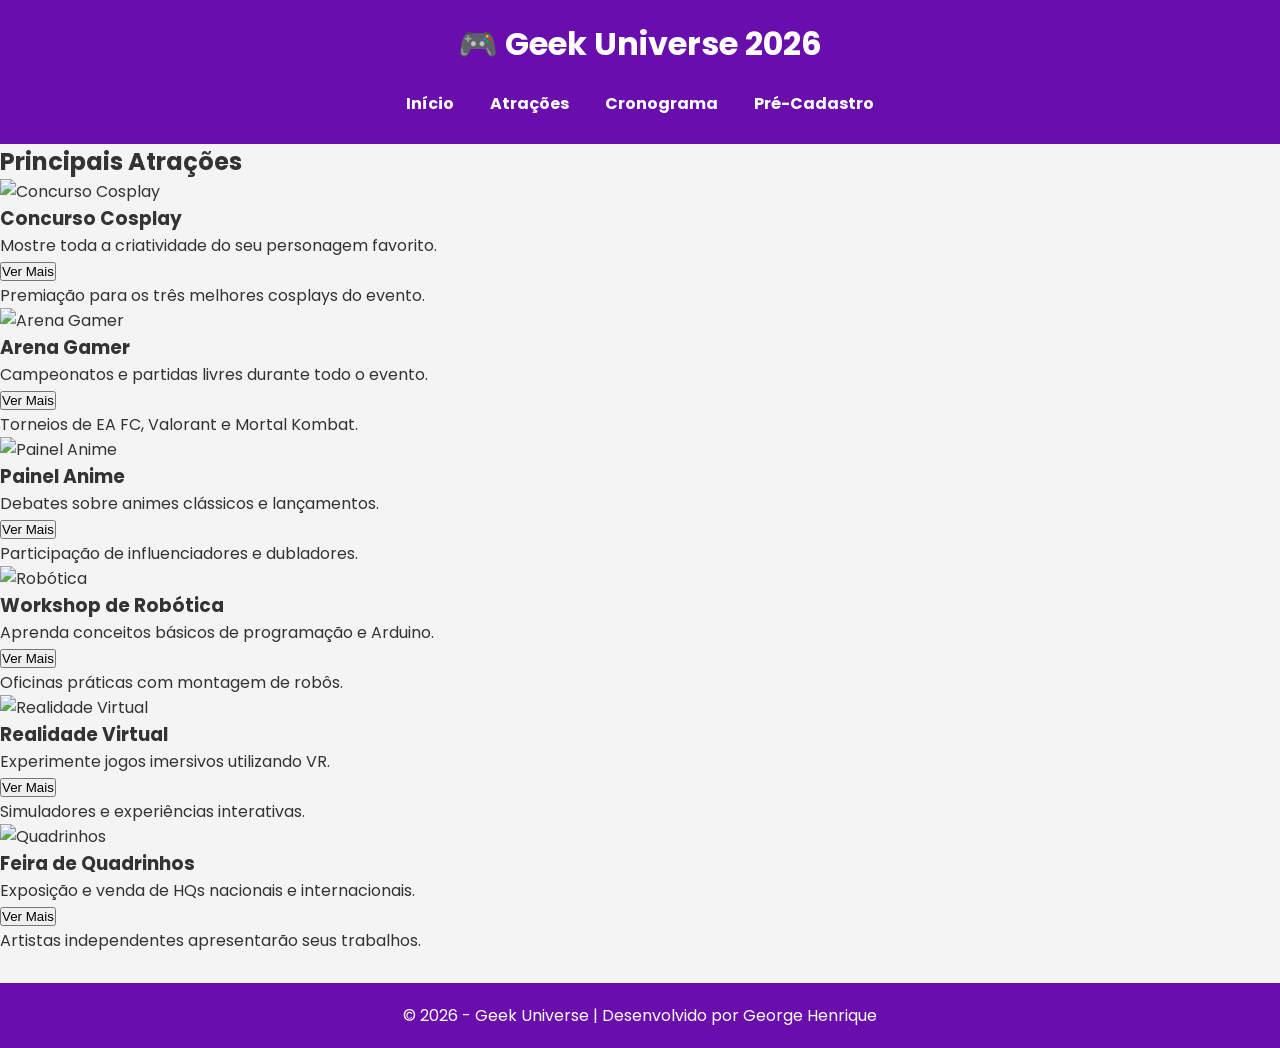
==== WEBSITE/atracoes.html @ 5e2373cb "kk" ====
<!DOCTYPE html>
<html lang="pt-BR">

<head>
    <meta charset="UTF-8">
    <meta name="viewport" content="width=device-width, initial-scale=1.0">
    <title>Atrações - Geek Universe 2026</title>

    <link rel="stylesheet" href="css/style.css">

    <!-- Google Fonts -->
    <link href="https://fonts.googleapis.com/css2?family=Poppins:wght@300;400;600;700&display=swap"
        rel="stylesheet">

    <!-- Font Awesome -->
    <link rel="stylesheet"
        href="https://cdnjs.cloudflare.com/ajax/libs/font-awesome/6.6.0/css/all.min.css">
</head>

<body>

    <header>

        <h1>🎮 Geek Universe 2026</h1>

        <nav>
            <a href="index.html">Início</a>
            <a href="atracoes.html">Atrações</a>
            <a href="cronograma.html">Cronograma</a>
            <a href="cadastro.html">Pré-Cadastro</a>
        </nav>

    </header>

    <main>

        <h2 class="titulo-pagina">Principais Atrações</h2>

        <section class="galeria">

            <!-- Card 1 -->
            <div class="card">
                <img src="img/cosplay.jpg" alt="Concurso Cosplay">

                <h3>Concurso Cosplay</h3>

                <p>Mostre toda a criatividade do seu personagem favorito.</p>

                <button onclick="mostrarInfo(this)">Ver Mais</button>

                <div class="extra">
                    Premiação para os três melhores cosplays do evento.
                </div>
            </div>

            <!-- Card 2 -->
            <div class="card">
                <img src="img/games.jpg" alt="Arena Gamer">

                <h3>Arena Gamer</h3>

                <p>Campeonatos e partidas livres durante todo o evento.</p>

                <button onclick="mostrarInfo(this)">Ver Mais</button>

                <div class="extra">
                    Torneios de EA FC, Valorant e Mortal Kombat.
                </div>
            </div>

            <!-- Card 3 -->
            <div class="card">
                <img src="img/anime.jpg" alt="Painel Anime">

                <h3>Painel Anime</h3>

                <p>Debates sobre animes clássicos e lançamentos.</p>

                <button onclick="mostrarInfo(this)">Ver Mais</button>

                <div class="extra">
                    Participação de influenciadores e dubladores.
                </div>
            </div>

            <!-- Card 4 -->
            <div class="card">
                <img src="img/robotica.jpg" alt="Robótica">

                <h3>Workshop de Robótica</h3>

                <p>Aprenda conceitos básicos de programação e Arduino.</p>

                <button onclick="mostrarInfo(this)">Ver Mais</button>

                <div class="extra">
                    Oficinas práticas com montagem de robôs.
                </div>
            </div>

            <!-- Card 5 -->
            <div class="card">
                <img src="img/vr.jpg" alt="Realidade Virtual">

                <h3>Realidade Virtual</h3>

                <p>Experimente jogos imersivos utilizando VR.</p>

                <button onclick="mostrarInfo(this)">Ver Mais</button>

                <div class="extra">
                    Simuladores e experiências interativas.
                </div>
            </div>

            <!-- Card 6 -->
            <div class="card">
                <img src="img/quadrinhos.jpg" alt="Quadrinhos">

                <h3>Feira de Quadrinhos</h3>

                <p>Exposição e venda de HQs nacionais e internacionais.</p>

                <button onclick="mostrarInfo(this)">Ver Mais</button>

                <div class="extra">
                    Artistas independentes apresentarão seus trabalhos.
                </div>
            </div>

        </section>

    </main>

    <footer>
        <p>© 2026 - Geek Universe | Desenvolvido por George Henrique</p>
    </footer>

    <script src="js/script.js"></script>

</body>

</html>
---- WEBSITE/css/style.css ----
/* Configurações gerais */
* {
    margin: 0;
    padding: 0;
    box-sizing: border-box;
}

body {
    font-family: 'Poppins', sans-serif;
    background-color: #f4f4f4;
    color: #333;
}

/* Cabeçalho */
header {
    background-color: #6a0dad;
    color: white;
    padding: 20px;
    text-align: center;
}

header h1 {
    margin-bottom: 15px;
}

/* Menu */
nav {
    display: flex;
    justify-content: center;
    gap: 20px;
    flex-wrap: wrap;
}

nav a {
    color: white;
    text-decoration: none;
    font-weight: bold;
    padding: 8px;
}

/* Pseudo-classe obrigatória */
nav a:hover {
    background-color: white;
    color: #6a0dad;
    border-radius: 5px;
}

/* Banner */
.banner {
    text-align: center;
    padding: 50px 20px;
    background-image: linear-gradient(to right, #7b2cbf, #9d4edd);
    color: white;
}

.banner h2 {
    margin-bottom: 20px;
}

.banner p {
    margin-bottom: 20px;
}

.banner button {
    margin: 10px;
    padding: 12px 20px;
    border: none;
    background-color: #ffbe0b;
    border-radius: 5px;
    cursor: pointer;
    font-weight: bold;
}

/* Pseudo-classe */
.banner button:hover {
    background-color: #fb8500;
}

/* Descrição */
.descricao {
    padding: 40px;
    text-align: center;
}

.descricao h2 {
    margin-bottom: 20px;
}

/* Rodapé */
footer {
    background-color: #6a0dad;
    color: white;
    text-align: center;
    padding: 20px;
    margin-top: 30px;
}

/* Tema escuro */
.escuro {
    background-color: #121212;
    color: white;
}

.escuro header,
.escuro footer {
    background-color: #000;
}

.escuro .descricao {
    color: white;
}
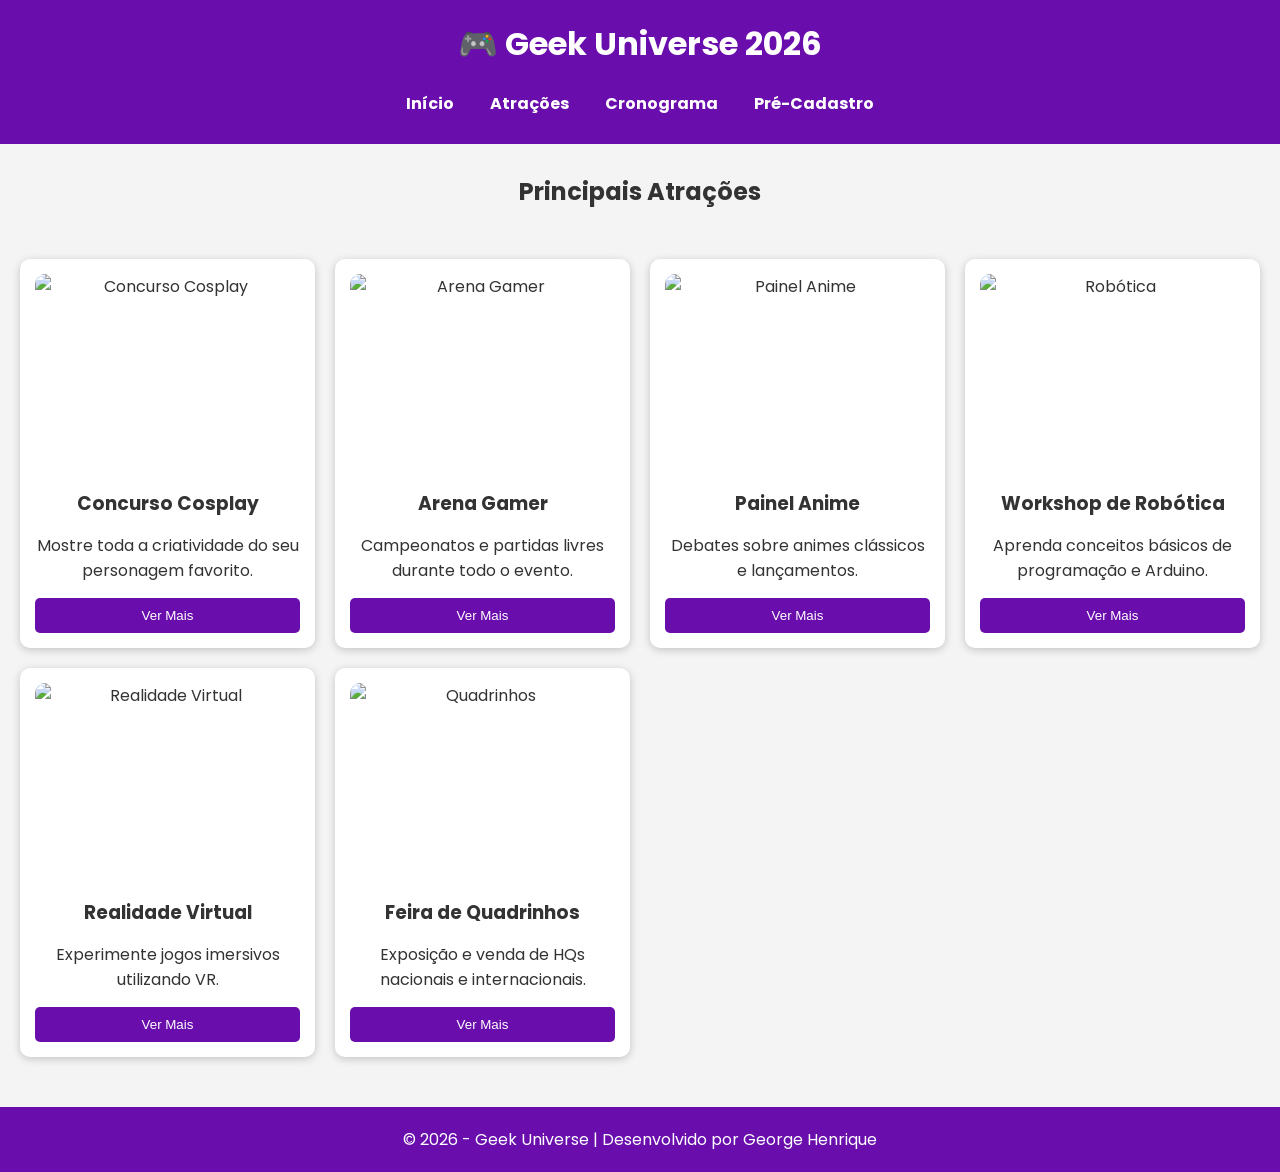
==== commit a1bb019a: "gg" ====
--- a/WEBSITE/atracoes.html
+++ b/WEBSITE/atracoes.html
@@ -140,4 +140,4 @@
 
 </body>
 
-</html>+</html>
--- a/WEBSITE/css/style.css
+++ b/WEBSITE/css/style.css
@@ -108,4 +108,93 @@
 
 .escuro .descricao {
     color: white;
+}
+
+/* Página de Atrações */
+
+.titulo-pagina {
+    text-align: center;
+    margin: 30px 0;
+}
+
+.galeria {
+    display: grid;
+    grid-template-columns: repeat(auto-fit, minmax(280px, 1fr));
+    gap: 20px;
+    padding: 20px;
+}
+
+.card {
+    background-color: white;
+    border-radius: 10px;
+    padding: 15px;
+    text-align: center;
+
+    display: flex;
+    flex-direction: column;
+    justify-content: space-between;
+
+    box-shadow: 0 2px 8px rgba(0,0,0,0.2);
+}
+
+.card img {
+    width: 100%;
+    height: 200px;
+    object-fit: cover;
+    border-radius: 10px;
+}
+
+.card h3 {
+    margin: 15px 0;
+}
+
+.card button {
+    margin-top: 15px;
+    padding: 10px;
+    border: none;
+    background-color: #6a0dad;
+    color: white;
+    border-radius: 5px;
+    cursor: pointer;
+}
+
+.card button:hover {
+    background-color: #8e44ad;
+}
+
+.extra {
+    display: none;
+    margin-top: 15px;
+    padding: 10px;
+    background-color: #f0f0f0;
+    border-radius: 5px;
+}
+
+/* Página Cronograma */
+
+.tabela-cronograma {
+    width: 90%;
+    margin: 30px auto;
+    border-collapse: collapse;
+    background-color: white;
+}
+
+.tabela-cronograma th,
+.tabela-cronograma td {
+    border: 1px solid #ccc;
+    padding: 15px;
+    text-align: center;
+}
+
+.tabela-cronograma th {
+    background-color: #6a0dad;
+    color: white;
+}
+
+.tabela-cronograma tr:nth-child(even) {
+    background-color: #f2f2f2;
+}
+
+.tabela-cronograma tr:hover {
+    background-color: #ddd;
 }
